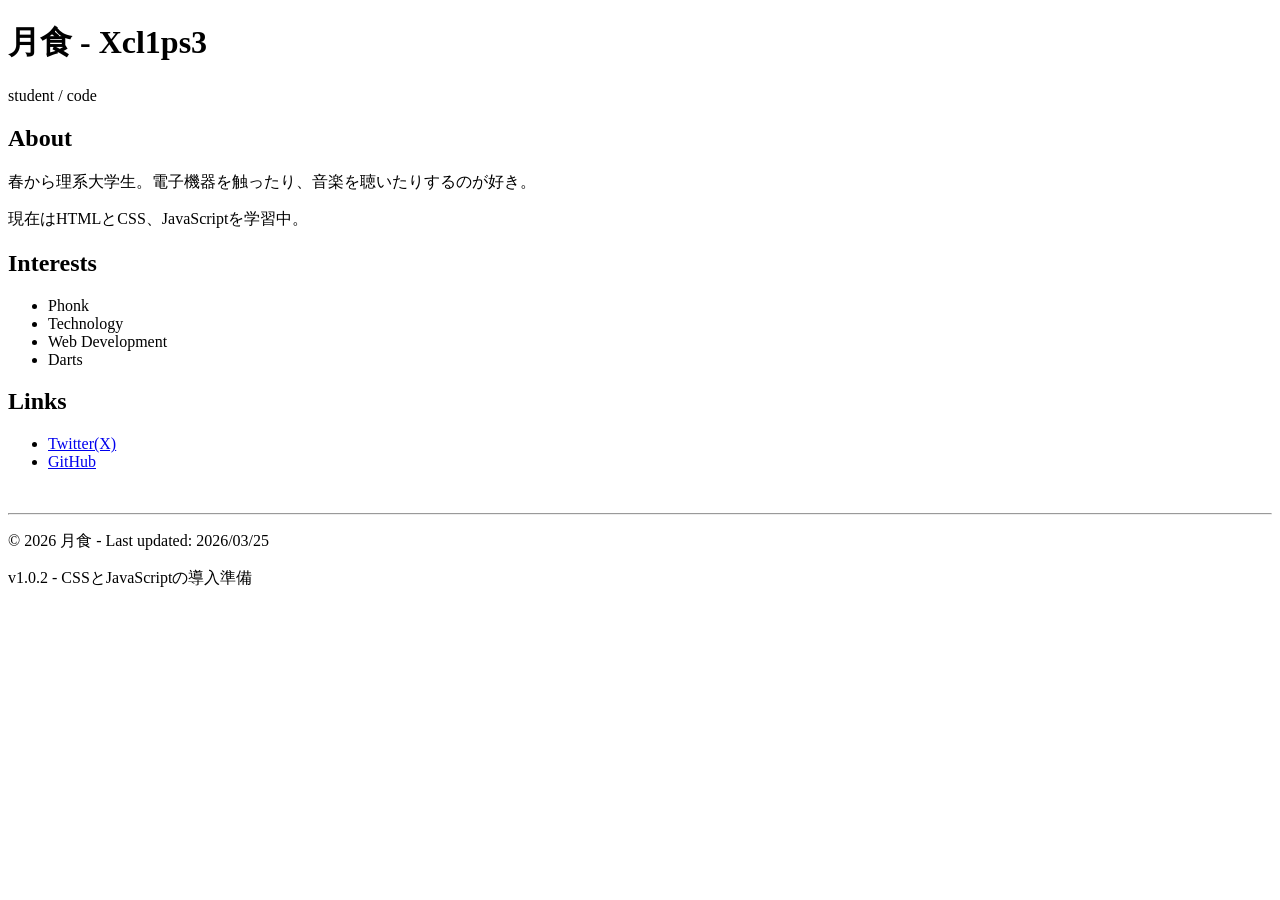
==== index.html @ 446d4507 "Update version and prepare for CSS/JS integration Updated version number and prepared for CSS and Ja" ====
<!DOCTYPE html>
<html lang="ja">
<head>
    <meta charset="UTF-8">
    <meta name="viewport" content="width=device-width, initial-scale=1.0">
    <link rel="stylesheet" href="css/style.css">
    <script src="js/script.js" defer></script>
    <title>月食</title>
</head>
<body>
    <h1>月食 - Xcl1ps3</h1>
    <p>student / code</p>
    

    <h2>About</h2>
    <p>春から理系大学生。電子機器を触ったり、音楽を聴いたりするのが好き。</p>
    <p>現在はHTMLとCSS、JavaScriptを学習中。</p>
    

    <h2>Interests</h2>
    <ul>
        <li>Phonk</li>
        <li>Technology</li>
        <li>Web Development</li>
        <li>Darts</ul>


    <h2>Links</h2>
    <ul>
        <li><a href="https://x.com/Xcl1ps3_tech" target="_blank">Twitter(X)</a></li>
        <li><a href="https://github.com/eclipse-tech888" target="_blank">GitHub</a></li>
    </ul>

    <br>

    <hr>

    <footer>
        <p>&copy; 2026 月食 - Last updated: 2026/03/25</p>    
        <p>v1.0.2 - CSSとJavaScriptの導入準備</p>
    </footer>
</body>
</html>
---- css/style.css ----
/* 準備中 */
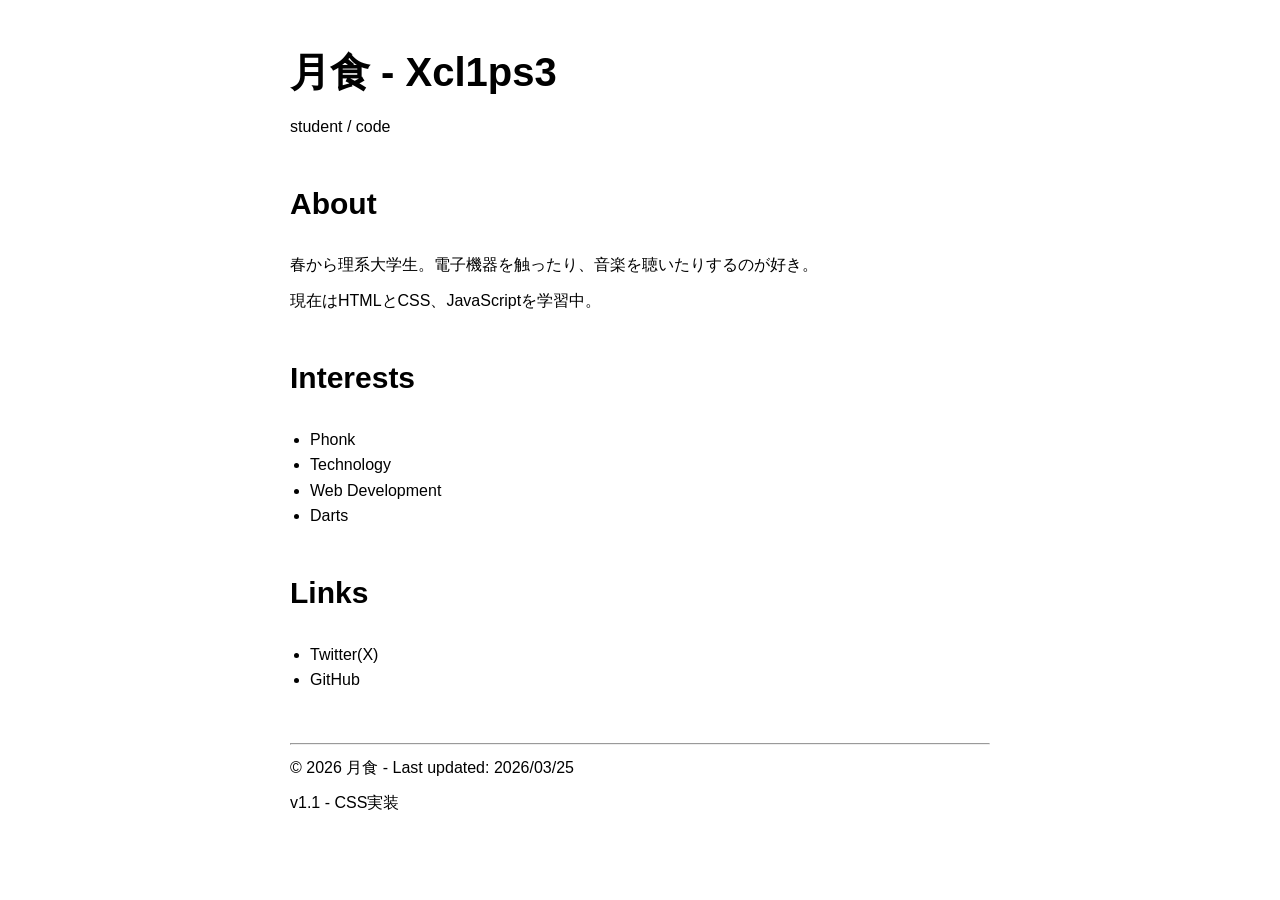
==== commit 3952970e: "Update index.html with CSS implementation Updated the version to v1.1 and implemented CSS." ====
--- a/index.html
+++ b/index.html
@@ -22,22 +22,22 @@
         <li>Phonk</li>
         <li>Technology</li>
         <li>Web Development</li>
-        <li>Darts</ul>
+        <li>Darts</li>
+    </ul>
 
 
     <h2>Links</h2>
     <ul>
         <li><a href="https://x.com/Xcl1ps3_tech" target="_blank">Twitter(X)</a></li>
-        <li><a href="https://github.com/eclipse-tech888" target="_blank">GitHub</a></li>
+        <li><a href="https://github.com/eclipse_tech888" target="_blank">GitHub</a></li>
     </ul>
-
     <br>
 
     <hr>
 
     <footer>
         <p>&copy; 2026 月食 - Last updated: 2026/03/25</p>    
-        <p>v1.0.2 - CSSとJavaScriptの導入準備</p>
+        <p>v1.1 - CSS実装</p>
     </footer>
 </body>
 </html>
--- a/css/style.css
+++ b/css/style.css
@@ -1 +1,32 @@
-/* 準備中 */
+body {
+    font-family: Arial, sans-serif;
+    margin: 40px auto;
+    padding: 0 ;
+    max-width: 700px;
+    line-height: 1.6;
+  }
+
+  h1 {
+    font-size: 40px;
+    margin-bottom: 5px;
+  }
+
+  h2 {
+    font-size: 30px;
+    margin-top: 40px;
+  }
+
+  p {
+    margin: 10px 0;
+  }
+  ul {
+    padding-left: 20px;
+  }
+  a {
+    color: black;
+    text-decoration: none;
+  }
+
+  a:hover {
+    text-decoration: underline;
+  }
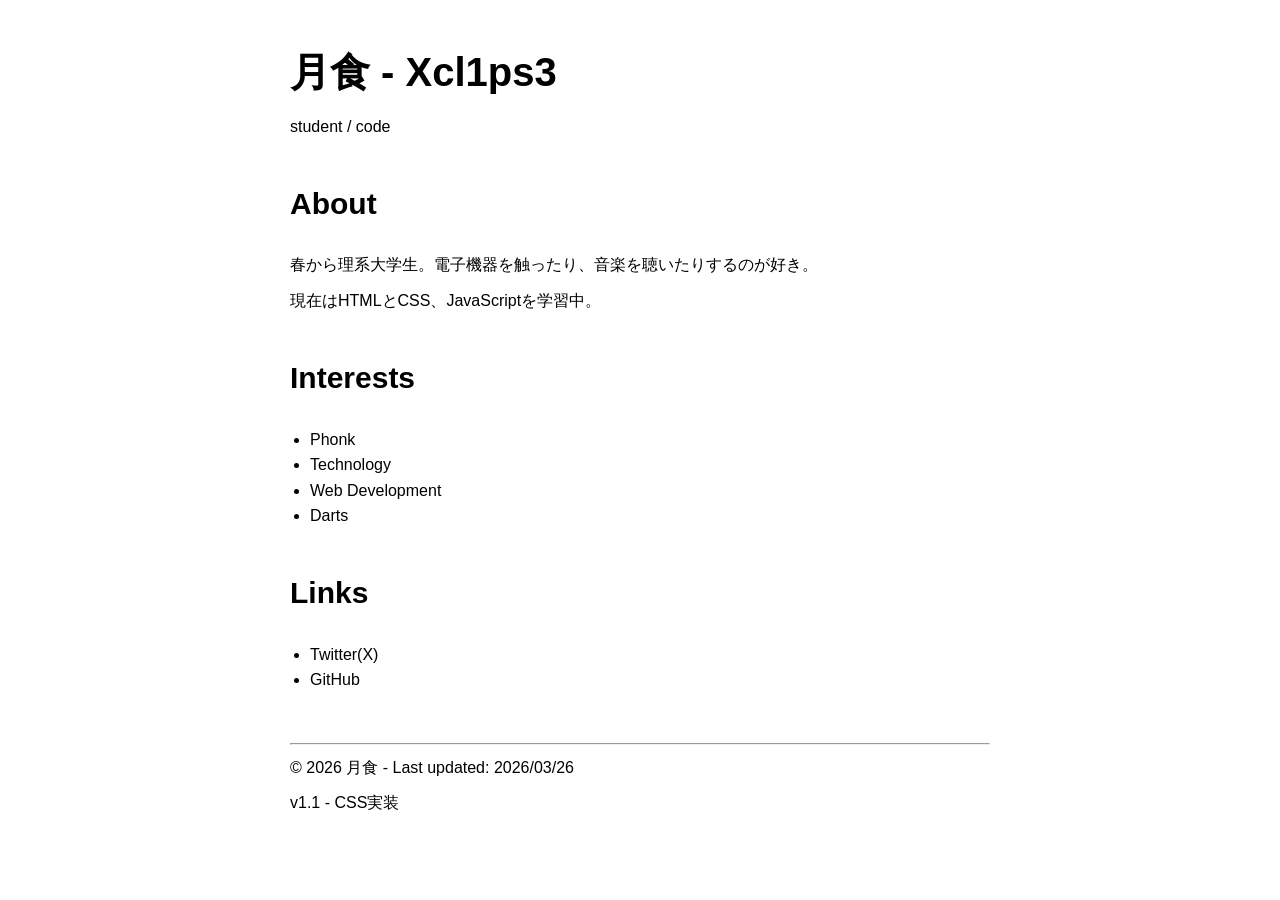
==== commit 81a8c4e6: "Update last updated date in footer Updated footer last updated date to 2026/03/26." ====
--- a/index.html
+++ b/index.html
@@ -36,7 +36,7 @@
     <hr>
 
     <footer>
-        <p>&copy; 2026 月食 - Last updated: 2026/03/25</p>    
+        <p>&copy; 2026 月食 - Last updated: 2026/03/26</p>    
         <p>v1.1 - CSS実装</p>
     </footer>
 </body>
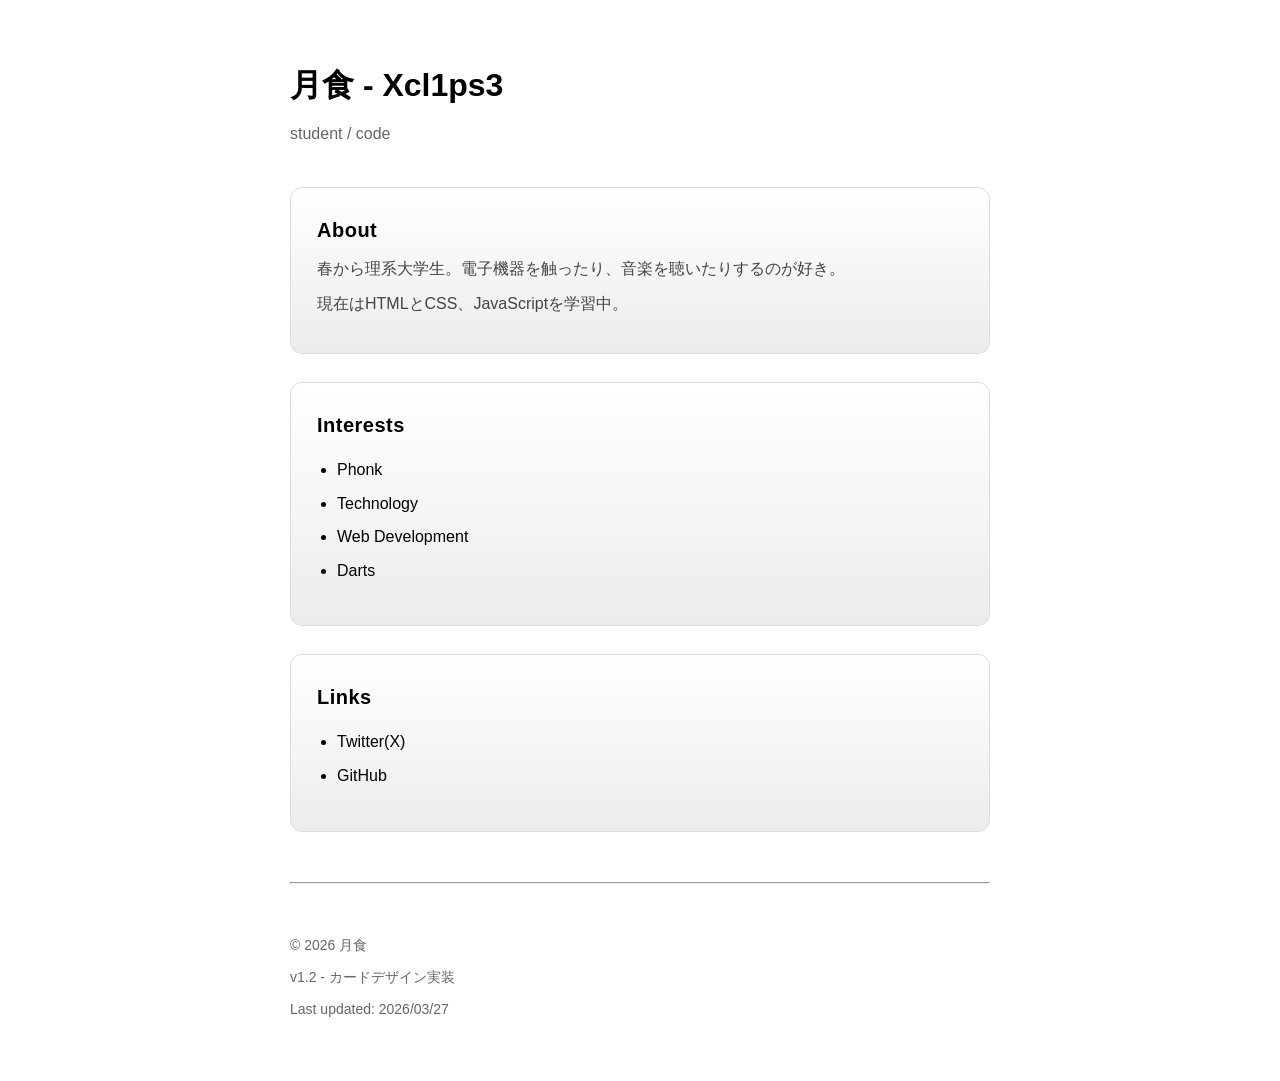
==== commit 59821cca: "Refactor index.html with card design and accessibility Updated the HTML structure to include card de" ====
--- a/index.html
+++ b/index.html
@@ -1,43 +1,41 @@
 <!DOCTYPE html>
 <html lang="ja">
 <head>
-    <meta charset="UTF-8">
-    <meta name="viewport" content="width=device-width, initial-scale=1.0">
-    <link rel="stylesheet" href="css/style.css">
-    <script src="js/script.js" defer></script>
-    <title>月食</title>
+<meta charset="UTF-8">
+<meta name="viewport" content="width=device-width, initial-scale=1.0">
+<title>月食 - Xcl1ps3</title>
+<link rel="stylesheet" href="css/style.css">
+<script src="js/script.js" defer></script>
 </head>
 <body>
-    <h1>月食 - Xcl1ps3</h1>
-    <p>student / code</p>
-    
-
-    <h2>About</h2>
-    <p>春から理系大学生。電子機器を触ったり、音楽を聴いたりするのが好き。</p>
-    <p>現在はHTMLとCSS、JavaScriptを学習中。</p>
-    
-
-    <h2>Interests</h2>
-    <ul>
-        <li>Phonk</li>
-        <li>Technology</li>
-        <li>Web Development</li>
-        <li>Darts</li>
-    </ul>
-
-
-    <h2>Links</h2>
-    <ul>
-        <li><a href="https://x.com/Xcl1ps3_tech" target="_blank">Twitter(X)</a></li>
-        <li><a href="https://github.com/eclipse_tech888" target="_blank">GitHub</a></li>
-    </ul>
-    <br>
-
-    <hr>
-
-    <footer>
-        <p>&copy; 2026 月食 - Last updated: 2026/03/26</p>    
-        <p>v1.1 - CSS実装</p>
-    </footer>
+<h1>月食 - Xcl1ps3</h1>
+<p class="subtitle">student / code</p>
+<div class="card">
+<h2>About</h2>
+<p>春から理系大学生。電子機器を触ったり、音楽を聴いたりするのが好き。</p>
+<p>現在はHTMLとCSS、JavaScriptを学習中。</p>
+</div>
+<div class="card">
+<h2>Interests</h2>
+<ul>
+<li>Phonk</li>
+<li>Technology</li>
+<li>Web Development</li>
+<li>Darts</li>
+</ul>
+</div>
+<div class="card">
+<h2>Links</h2>
+<ul>    
+<li><a href="https://x.com/Xcl1ps3_tech" target="_blank" rel="noopener noreferrer">Twitter(X)</a></li>
+<li><a href="https://github.com/eclipse-tech888" target="_blank" rel="noopener noreferrer">GitHub</a></li>
+</ul>
+</div>
+<hr>
+<footer>
+<p>&copy; 2026 月食</p>
+<p>v1.2 - カードデザイン実装</p>
+<p>Last updated: 2026/03/27</p>
+</footer>
 </body>
 </html>
--- a/css/style.css
+++ b/css/style.css
@@ -1,32 +1,79 @@
+/* 基礎 */
 body {
-    font-family: Arial, sans-serif;
-    margin: 40px auto;
-    padding: 0 ;
+    font-family: -apple-system, BlinkMacSystemFont, "Segoe UI", sans-serif;
+    margin: 60px auto;
+    padding: 0 20px;
     max-width: 700px;
     line-height: 1.6;
-  }
+}
 
-  h1 {
-    font-size: 40px;
+h1 {
+    font-size: 32px;
     margin-bottom: 5px;
-  }
+}
 
-  h2 {
-    font-size: 30px;
-    margin-top: 40px;
-  }
+.subtitle {
+    color: #666;
+    margin-bottom: 40px;
+}
 
-  p {
+h2 {
+    font-size: 20px;
+    margin-bottom: 10px;
+}
+
+p {
     margin: 10px 0;
-  }
-  ul {
+}
+
+ul {
     padding-left: 20px;
-  }
-  a {
+}
+
+a {
     color: black;
     text-decoration: none;
-  }
+}
 
-  a:hover {
+a:hover {
     text-decoration: underline;
-  }
+}
+
+hr {
+    margin: 50px 0;
+}
+
+footer {
+  color: #666;
+  font-size: 14px;
+}
+
+/* カード */
+.card {
+    border: 1px solid #ddd;
+    padding: 26px;
+    margin-bottom: 28px;
+    border-radius: 12px;
+    background: linear-gradient(180deg, #ffffff, #ececec);
+    transition: 0.3s transform ease, 0.3s box-shadow ease;
+}
+
+.card:hover {
+    transform: translateY(-2px);
+    box-shadow: 0 12px 30px rgba(0,0,0,0.06);
+}
+
+.card h2 {
+    margin-top: 0;
+    margin-bottom: 10px;
+    letter-spacing: 0.5px;
+}
+
+.card p {
+    color: #444
+}
+
+.card li {
+    margin: 8px 0;
+}
+
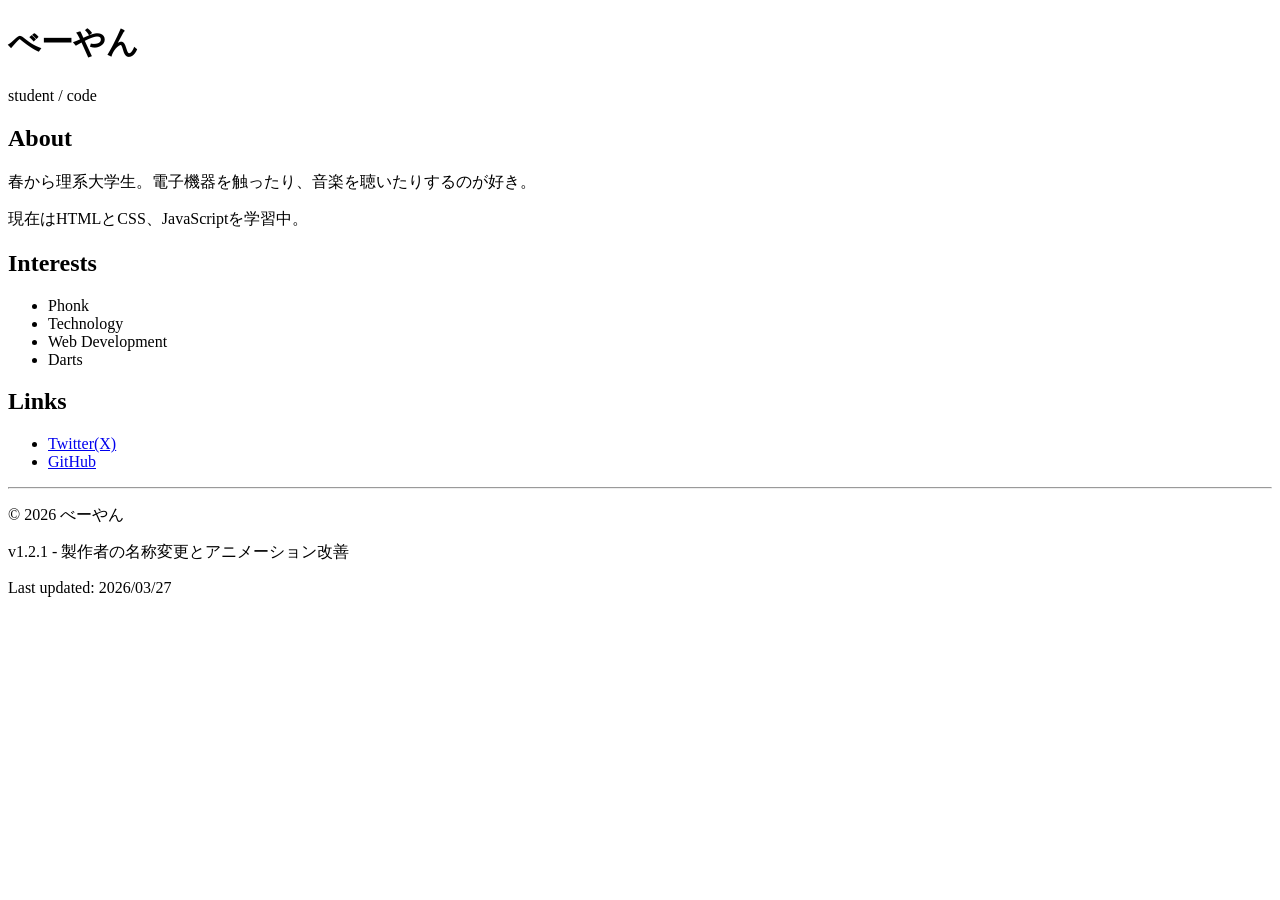
==== commit 08df3b01: "Change author name and update design in index.html Updated the title and stylesheet, changed author " ====
--- a/index.html
+++ b/index.html
@@ -3,12 +3,12 @@
 <head>
 <meta charset="UTF-8">
 <meta name="viewport" content="width=device-width, initial-scale=1.0">
-<title>月食 - Xcl1ps3</title>
-<link rel="stylesheet" href="css/style.css">
+<title>べーやん</title>
+<link rel="stylesheet" href="css/style_new.css">
 <script src="js/script.js" defer></script>
 </head>
 <body>
-<h1>月食 - Xcl1ps3</h1>
+<h1>べーやん</h1>
 <p class="subtitle">student / code</p>
 <div class="card">
 <h2>About</h2>
@@ -33,8 +33,8 @@
 </div>
 <hr>
 <footer>
-<p>&copy; 2026 月食</p>
-<p>v1.2 - カードデザイン実装</p>
+<p>&copy; 2026 べーやん</p>
+<p>v1.2.1 - 製作者の名称変更とアニメーション改善</p>
 <p>Last updated: 2026/03/27</p>
 </footer>
 </body>
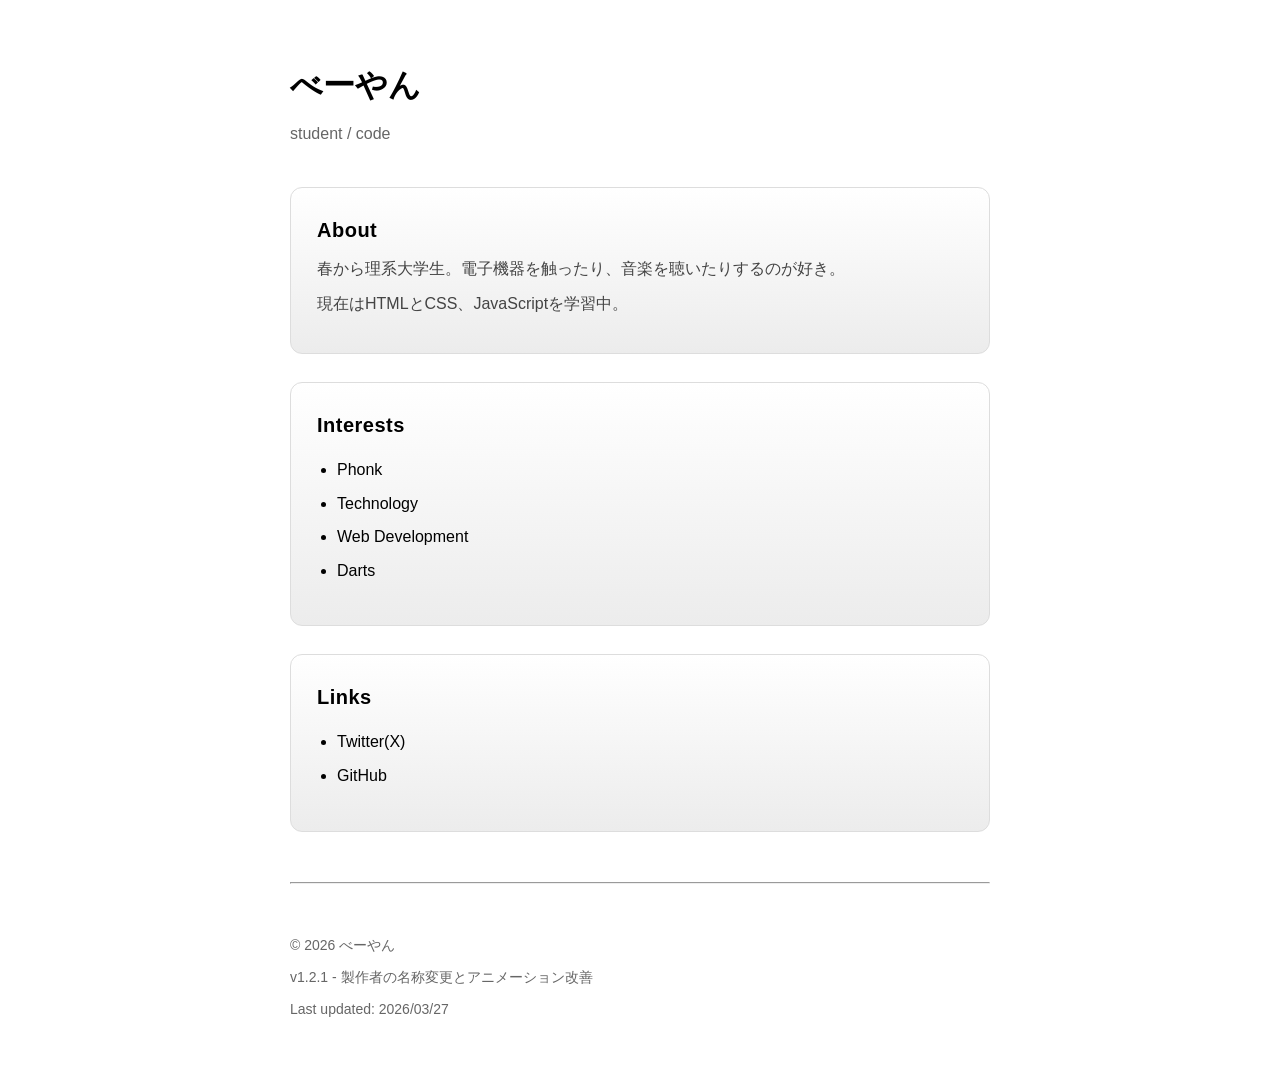
==== commit 3a4b0a87: "Change stylesheet link and fix HTML formatting Updated stylesheet link and improved formatting." ====
--- a/index.html
+++ b/index.html
@@ -4,7 +4,7 @@
 <meta charset="UTF-8">
 <meta name="viewport" content="width=device-width, initial-scale=1.0">
 <title>べーやん</title>
-<link rel="stylesheet" href="css/style_new.css">
+<link rel="stylesheet" href="css/style.css">
 <script src="js/script.js" defer></script>
 </head>
 <body>
--- a/css/style.css
+++ b/css/style.css
@@ -0,0 +1,79 @@
+/* 基礎 */
+body {
+    font-family: -apple-system, BlinkMacSystemFont, "Segoe UI", sans-serif;
+    margin: 60px auto;
+    padding: 0 20px;
+    max-width: 700px;
+    line-height: 1.6;
+}
+
+h1 {
+    font-size: 32px;
+    margin-bottom: 5px;
+}
+
+.subtitle {
+    color: #666;
+    margin-bottom: 40px;
+}
+
+h2 {
+    font-size: 20px;
+    margin-bottom: 10px;
+}
+
+p {
+    margin: 10px 0;
+}
+
+ul {
+    padding-left: 20px;
+}
+
+a {
+    color: black;
+    text-decoration: none;
+}
+
+a:hover {
+    text-decoration: underline;
+}
+
+hr {
+    margin: 50px 0;
+}
+
+footer {
+  color: #666;
+  font-size: 14px;
+}
+
+/* カード */
+.card {
+    border: 1px solid #ddd;
+    padding: 26px;
+    margin-bottom: 28px;
+    border-radius: 12px;
+    background: linear-gradient(180deg, #ffffff, #ececec);
+    transition: 0.3s transform ease, 0.3s box-shadow ease;
+}
+
+.card:hover {
+    transform: translateY(-2px);
+    box-shadow: 0 12px 30px rgba(0,0,0,0.06);
+}
+
+.card h2 {
+    margin-top: 0;
+    margin-bottom: 10px;
+    letter-spacing: 0.5px;
+}
+
+.card p {
+    color: #444
+}
+
+.card li {
+    margin: 8px 0;
+}
+
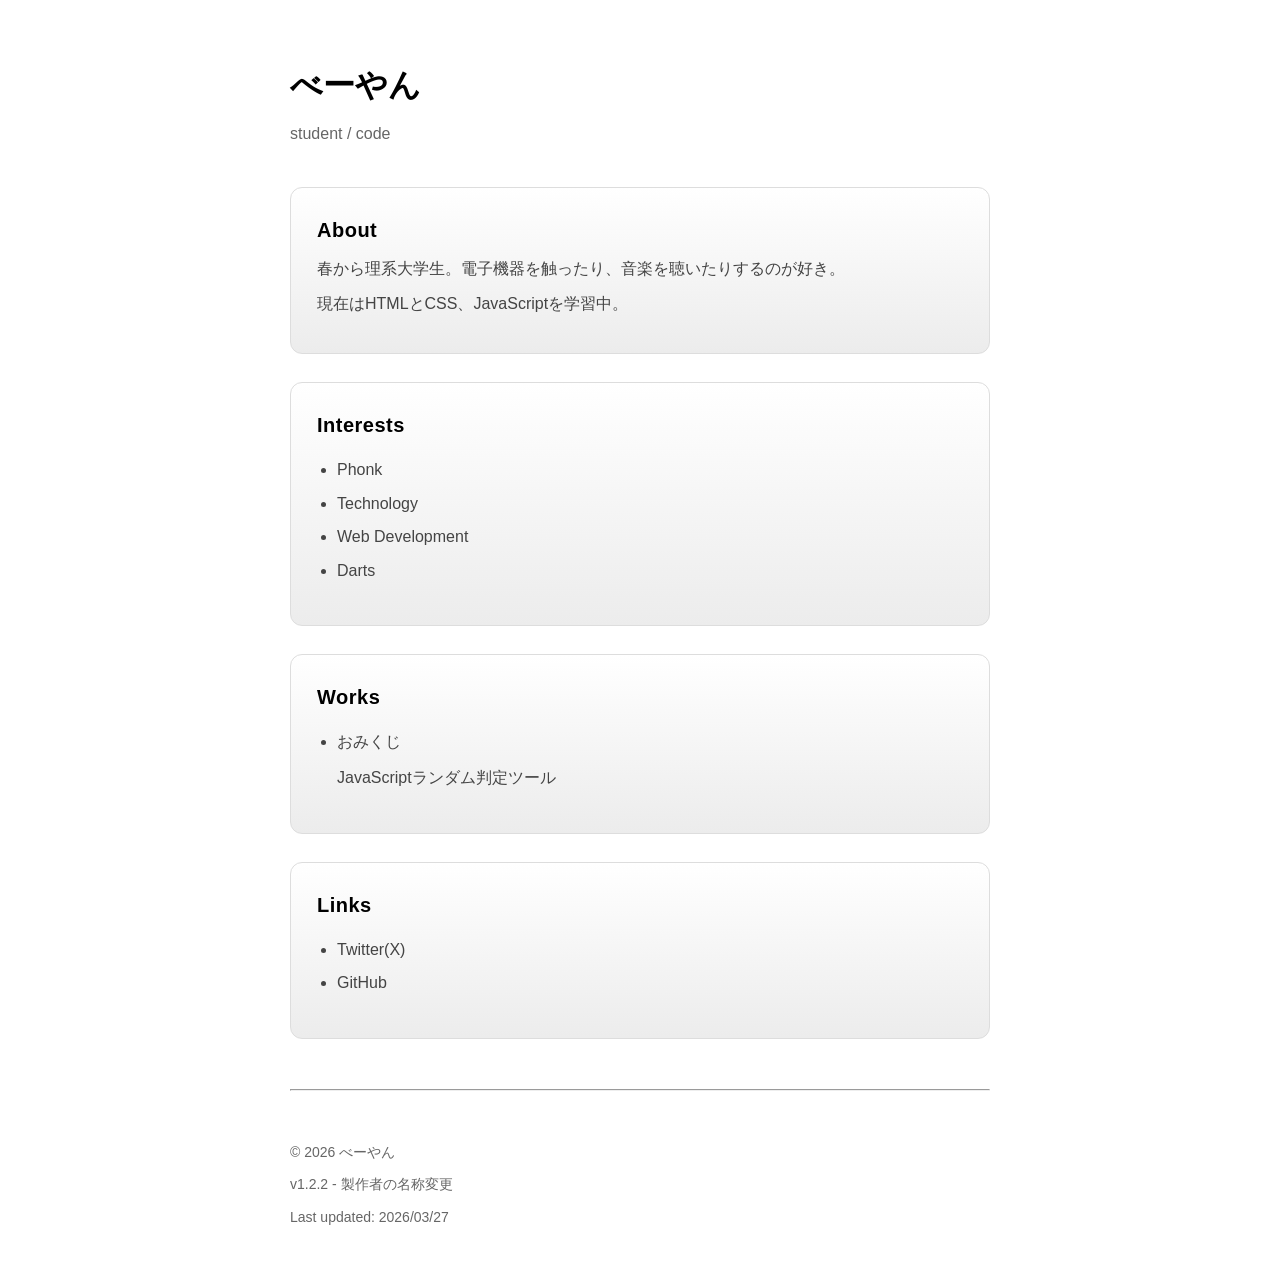
==== commit 1199eb21: "Modify Works section and update version to 1.2.2 Updated the 'Works' section and version number." ====
--- a/index.html
+++ b/index.html
@@ -25,16 +25,25 @@
 </ul>
 </div>
 <div class="card">
+<h2>Works</h2>
+<ul>    
+<li><a href="omikuji.html" target="_blank" rel="noopener noreferrer">おみくじ</a>
+<p>JavaScriptランダム判定ツール</p>
+</li>
+</ul>
+</div>
+<div class="card">
 <h2>Links</h2>
 <ul>    
 <li><a href="https://x.com/Xcl1ps3_tech" target="_blank" rel="noopener noreferrer">Twitter(X)</a></li>
 <li><a href="https://github.com/eclipse-tech888" target="_blank" rel="noopener noreferrer">GitHub</a></li>
 </ul>
 </div>
+
 <hr>
 <footer>
 <p>&copy; 2026 べーやん</p>
-<p>v1.2.1 - 製作者の名称変更とアニメーション改善</p>
+<p>v1.2.2 - 製作者の名称変更</p>
 <p>Last updated: 2026/03/27</p>
 </footer>
 </body>
--- a/css/style.css
+++ b/css/style.css
@@ -59,7 +59,7 @@
 }
 
 .card:hover {
-    transform: translateY(-2px);
+    transform: translateY(-4px);
     box-shadow: 0 12px 30px rgba(0,0,0,0.06);
 }
 
@@ -75,5 +75,11 @@
 
 .card li {
     margin: 8px 0;
+    color: #444
 }
 
+.card a {
+    color: #444;
+    text-decoration: none;
+}
+
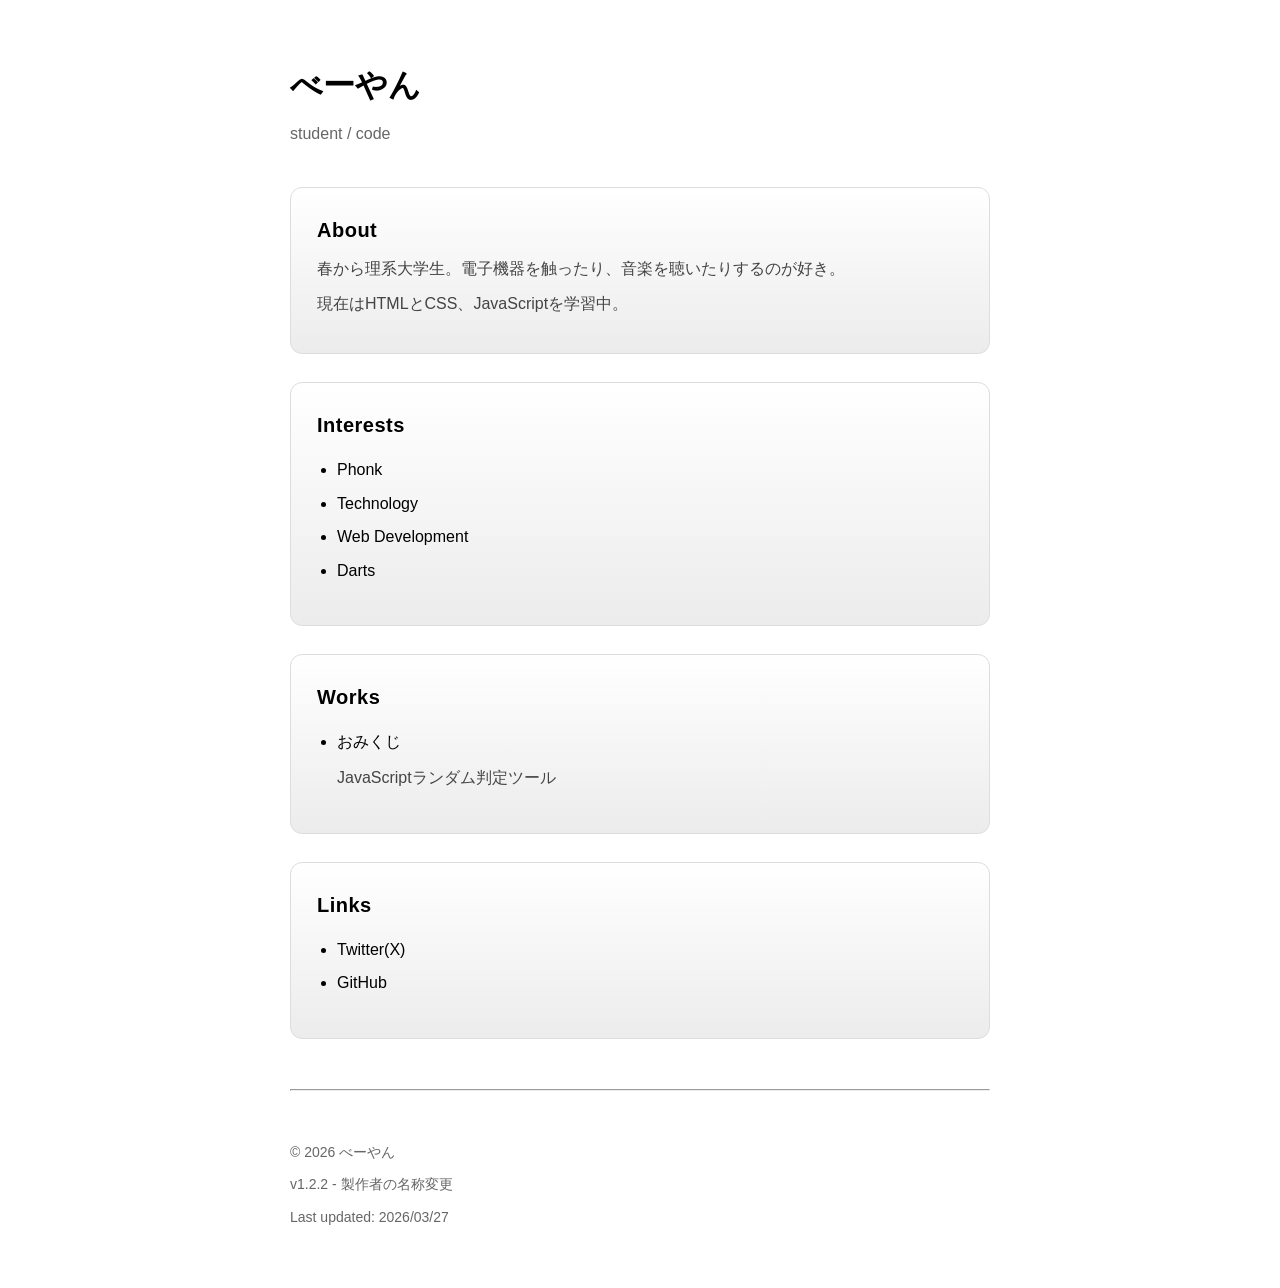
==== commit f0c55521: "Fix HTML formatting and structure" ====
--- a/index.html
+++ b/index.html
@@ -27,7 +27,7 @@
 <div class="card">
 <h2>Works</h2>
 <ul>    
-<li><a href="omikuji.html" target="_blank" rel="noopener noreferrer">おみくじ</a>
+<li><a href="omikuji.html">おみくじ</a>
 <p>JavaScriptランダム判定ツール</p>
 </li>
 </ul>
--- a/css/style.css
+++ b/css/style.css
@@ -47,8 +47,8 @@
   color: #666;
   font-size: 14px;
 }
+/* カード */
 
-/* カード */
 .card {
     border: 1px solid #ddd;
     padding: 26px;
@@ -59,7 +59,7 @@
 }
 
 .card:hover {
-    transform: translateY(-4px);
+    transform: translateY(-2px);
     box-shadow: 0 12px 30px rgba(0,0,0,0.06);
 }
 
@@ -75,11 +75,26 @@
 
 .card li {
     margin: 8px 0;
-    color: #444
 }
 
-.card a {
-    color: #444;
+/* おみくじ */
+
+#omikuji-button {
+    padding: 10px 20px;
+    background-color: #5c5c5c;
+    color: white;
+    border: none;
+    border-radius: 12px;
     text-decoration: none;
+    transition: 0.3s ease;
 }
 
+#omikuji-button:hover {
+    background-color: #717171;
+}
+
+#omikuji-button:active {
+    transform: translateY(4px);
+    background-color: #6f7442;
+}
+
